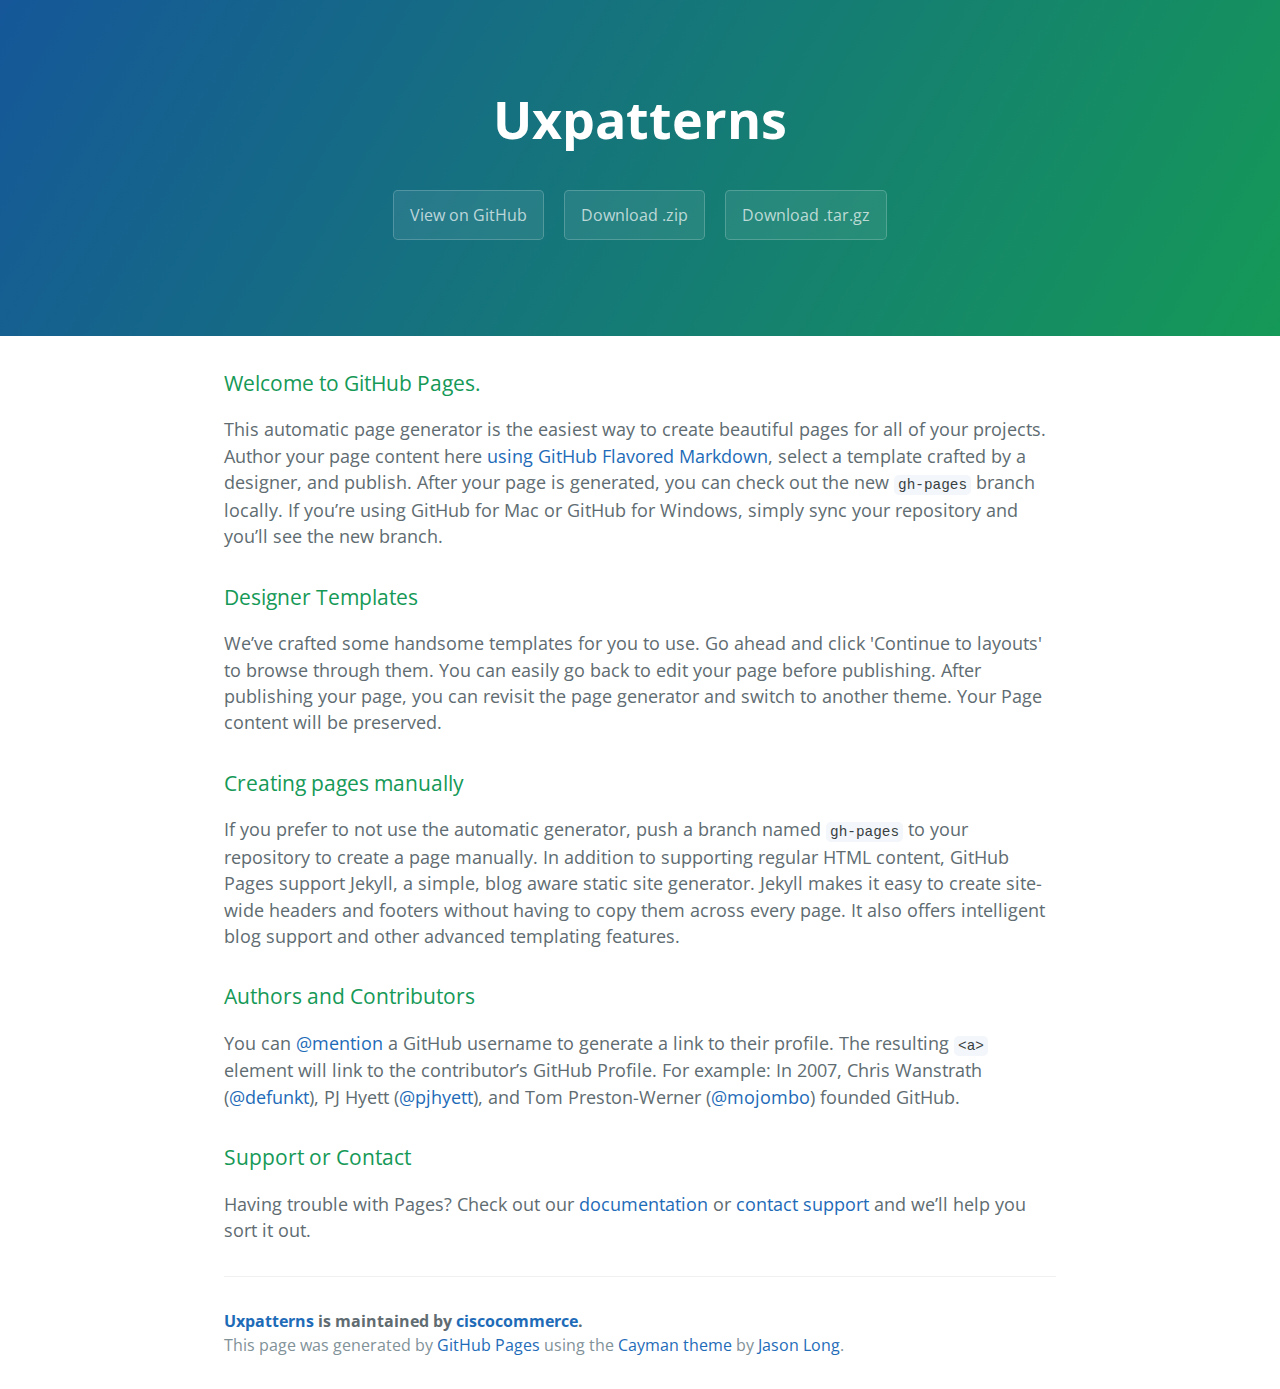
==== index.html @ 93f63949 "Create gh-pages branch via GitHub" ====
<!DOCTYPE html>
<html lang="en-us">
  <head>
    <meta charset="UTF-8">
    <title>Uxpatterns by ciscocommerce</title>
    <meta name="viewport" content="width=device-width, initial-scale=1">
    <link rel="stylesheet" type="text/css" href="stylesheets/normalize.css" media="screen">
    <link href='http://fonts.googleapis.com/css?family=Open+Sans:400,700' rel='stylesheet' type='text/css'>
    <link rel="stylesheet" type="text/css" href="stylesheets/stylesheet.css" media="screen">
    <link rel="stylesheet" type="text/css" href="stylesheets/github-light.css" media="screen">
  </head>
  <body>
    <section class="page-header">
      <h1 class="project-name">Uxpatterns</h1>
      <h2 class="project-tagline"></h2>
      <a href="https://github.com/ciscocommerce/uxpatterns" class="btn">View on GitHub</a>
      <a href="https://github.com/ciscocommerce/uxpatterns/zipball/master" class="btn">Download .zip</a>
      <a href="https://github.com/ciscocommerce/uxpatterns/tarball/master" class="btn">Download .tar.gz</a>
    </section>

    <section class="main-content">
      <h3>
<a id="welcome-to-github-pages" class="anchor" href="#welcome-to-github-pages" aria-hidden="true"><span class="octicon octicon-link"></span></a>Welcome to GitHub Pages.</h3>

<p>This automatic page generator is the easiest way to create beautiful pages for all of your projects. Author your page content here <a href="https://guides.github.com/features/mastering-markdown/">using GitHub Flavored Markdown</a>, select a template crafted by a designer, and publish. After your page is generated, you can check out the new <code>gh-pages</code> branch locally. If you’re using GitHub for Mac or GitHub for Windows, simply sync your repository and you’ll see the new branch.</p>

<h3>
<a id="designer-templates" class="anchor" href="#designer-templates" aria-hidden="true"><span class="octicon octicon-link"></span></a>Designer Templates</h3>

<p>We’ve crafted some handsome templates for you to use. Go ahead and click 'Continue to layouts' to browse through them. You can easily go back to edit your page before publishing. After publishing your page, you can revisit the page generator and switch to another theme. Your Page content will be preserved.</p>

<h3>
<a id="creating-pages-manually" class="anchor" href="#creating-pages-manually" aria-hidden="true"><span class="octicon octicon-link"></span></a>Creating pages manually</h3>

<p>If you prefer to not use the automatic generator, push a branch named <code>gh-pages</code> to your repository to create a page manually. In addition to supporting regular HTML content, GitHub Pages support Jekyll, a simple, blog aware static site generator. Jekyll makes it easy to create site-wide headers and footers without having to copy them across every page. It also offers intelligent blog support and other advanced templating features.</p>

<h3>
<a id="authors-and-contributors" class="anchor" href="#authors-and-contributors" aria-hidden="true"><span class="octicon octicon-link"></span></a>Authors and Contributors</h3>

<p>You can <a href="https://github.com/blog/821" class="user-mention">@mention</a> a GitHub username to generate a link to their profile. The resulting <code>&lt;a&gt;</code> element will link to the contributor’s GitHub Profile. For example: In 2007, Chris Wanstrath (<a href="https://github.com/defunkt" class="user-mention">@defunkt</a>), PJ Hyett (<a href="https://github.com/pjhyett" class="user-mention">@pjhyett</a>), and Tom Preston-Werner (<a href="https://github.com/mojombo" class="user-mention">@mojombo</a>) founded GitHub.</p>

<h3>
<a id="support-or-contact" class="anchor" href="#support-or-contact" aria-hidden="true"><span class="octicon octicon-link"></span></a>Support or Contact</h3>

<p>Having trouble with Pages? Check out our <a href="https://help.github.com/pages">documentation</a> or <a href="https://github.com/contact">contact support</a> and we’ll help you sort it out.</p>

      <footer class="site-footer">
        <span class="site-footer-owner"><a href="https://github.com/ciscocommerce/uxpatterns">Uxpatterns</a> is maintained by <a href="https://github.com/ciscocommerce">ciscocommerce</a>.</span>

        <span class="site-footer-credits">This page was generated by <a href="https://pages.github.com">GitHub Pages</a> using the <a href="https://github.com/jasonlong/cayman-theme">Cayman theme</a> by <a href="https://twitter.com/jasonlong">Jason Long</a>.</span>
      </footer>

    </section>

            <script type="text/javascript">
            var gaJsHost = (("https:" == document.location.protocol) ? "https://ssl." : "http://www.");
            document.write(unescape("%3Cscript src='" + gaJsHost + "google-analytics.com/ga.js' type='text/javascript'%3E%3C/script%3E"));
          </script>
          <script type="text/javascript">
            try {
              var pageTracker = _gat._getTracker("UA-65672218-1");
            pageTracker._trackPageview();
            } catch(err) {}
          </script>

  </body>
</html>
---- stylesheets/stylesheet.css ----
* {
  box-sizing: border-box; }

body {
  padding: 0;
  margin: 0;
  font-family: "Open Sans", "Helvetica Neue", Helvetica, Arial, sans-serif;
  font-size: 16px;
  line-height: 1.5;
  color: #606c71; }

a {
  color: #1e6bb8;
  text-decoration: none; }
  a:hover {
    text-decoration: underline; }

.btn {
  display: inline-block;
  margin-bottom: 1rem;
  color: rgba(255, 255, 255, 0.7);
  background-color: rgba(255, 255, 255, 0.08);
  border-color: rgba(255, 255, 255, 0.2);
  border-style: solid;
  border-width: 1px;
  border-radius: 0.3rem;
  transition: color 0.2s, background-color 0.2s, border-color 0.2s; }
  .btn + .btn {
    margin-left: 1rem; }

.btn:hover {
  color: rgba(255, 255, 255, 0.8);
  text-decoration: none;
  background-color: rgba(255, 255, 255, 0.2);
  border-color: rgba(255, 255, 255, 0.3); }

@media screen and (min-width: 64em) {
  .btn {
    padding: 0.75rem 1rem; } }

@media screen and (min-width: 42em) and (max-width: 64em) {
  .btn {
    padding: 0.6rem 0.9rem;
    font-size: 0.9rem; } }

@media screen and (max-width: 42em) {
  .btn {
    display: block;
    width: 100%;
    padding: 0.75rem;
    font-size: 0.9rem; }
    .btn + .btn {
      margin-top: 1rem;
      margin-left: 0; } }

.page-header {
  color: #fff;
  text-align: center;
  background-color: #159957;
  background-image: linear-gradient(120deg, #155799, #159957); }

@media screen and (min-width: 64em) {
  .page-header {
    padding: 5rem 6rem; } }

@media screen and (min-width: 42em) and (max-width: 64em) {
  .page-header {
    padding: 3rem 4rem; } }

@media screen and (max-width: 42em) {
  .page-header {
    padding: 2rem 1rem; } }

.project-name {
  margin-top: 0;
  margin-bottom: 0.1rem; }

@media screen and (min-width: 64em) {
  .project-name {
    font-size: 3.25rem; } }

@media screen and (min-width: 42em) and (max-width: 64em) {
  .project-name {
    font-size: 2.25rem; } }

@media screen and (max-width: 42em) {
  .project-name {
    font-size: 1.75rem; } }

.project-tagline {
  margin-bottom: 2rem;
  font-weight: normal;
  opacity: 0.7; }

@media screen and (min-width: 64em) {
  .project-tagline {
    font-size: 1.25rem; } }

@media screen and (min-width: 42em) and (max-width: 64em) {
  .project-tagline {
    font-size: 1.15rem; } }

@media screen and (max-width: 42em) {
  .project-tagline {
    font-size: 1rem; } }

.main-content :first-child {
  margin-top: 0; }
.main-content img {
  max-width: 100%; }
.main-content h1, .main-content h2, .main-content h3, .main-content h4, .main-content h5, .main-content h6 {
  margin-top: 2rem;
  margin-bottom: 1rem;
  font-weight: normal;
  color: #159957; }
.main-content p {
  margin-bottom: 1em; }
.main-content code {
  padding: 2px 4px;
  font-family: Consolas, "Liberation Mono", Menlo, Courier, monospace;
  font-size: 0.9rem;
  color: #383e41;
  background-color: #f3f6fa;
  border-radius: 0.3rem; }
.main-content pre {
  padding: 0.8rem;
  margin-top: 0;
  margin-bottom: 1rem;
  font: 1rem Consolas, "Liberation Mono", Menlo, Courier, monospace;
  color: #567482;
  word-wrap: normal;
  background-color: #f3f6fa;
  border: solid 1px #dce6f0;
  border-radius: 0.3rem; }
  .main-content pre > code {
    padding: 0;
    margin: 0;
    font-size: 0.9rem;
    color: #567482;
    word-break: normal;
    white-space: pre;
    background: transparent;
    border: 0; }
.main-content .highlight {
  margin-bottom: 1rem; }
  .main-content .highlight pre {
    margin-bottom: 0;
    word-break: normal; }
.main-content .highlight pre, .main-content pre {
  padding: 0.8rem;
  overflow: auto;
  font-size: 0.9rem;
  line-height: 1.45;
  border-radius: 0.3rem; }
.main-content pre code, .main-content pre tt {
  display: inline;
  max-width: initial;
  padding: 0;
  margin: 0;
  overflow: initial;
  line-height: inherit;
  word-wrap: normal;
  background-color: transparent;
  border: 0; }
  .main-content pre code:before, .main-content pre code:after, .main-content pre tt:before, .main-content pre tt:after {
    content: normal; }
.main-content ul, .main-content ol {
  margin-top: 0; }
.main-content blockquote {
  padding: 0 1rem;
  margin-left: 0;
  color: #819198;
  border-left: 0.3rem solid #dce6f0; }
  .main-content blockquote > :first-child {
    margin-top: 0; }
  .main-content blockquote > :last-child {
    margin-bottom: 0; }
.main-content table {
  display: block;
  width: 100%;
  overflow: auto;
  word-break: normal;
  word-break: keep-all; }
  .main-content table th {
    font-weight: bold; }
  .main-content table th, .main-content table td {
    padding: 0.5rem 1rem;
    border: 1px solid #e9ebec; }
.main-content dl {
  padding: 0; }
  .main-content dl dt {
    padding: 0;
    margin-top: 1rem;
    font-size: 1rem;
    font-weight: bold; }
  .main-content dl dd {
    padding: 0;
    margin-bottom: 1rem; }
.main-content hr {
  height: 2px;
  padding: 0;
  margin: 1rem 0;
  background-color: #eff0f1;
  border: 0; }

@media screen and (min-width: 64em) {
  .main-content {
    max-width: 64rem;
    padding: 2rem 6rem;
    margin: 0 auto;
    font-size: 1.1rem; } }

@media screen and (min-width: 42em) and (max-width: 64em) {
  .main-content {
    padding: 2rem 4rem;
    font-size: 1.1rem; } }

@media screen and (max-width: 42em) {
  .main-content {
    padding: 2rem 1rem;
    font-size: 1rem; } }

.site-footer {
  padding-top: 2rem;
  margin-top: 2rem;
  border-top: solid 1px #eff0f1; }

.site-footer-owner {
  display: block;
  font-weight: bold; }

.site-footer-credits {
  color: #819198; }

@media screen and (min-width: 64em) {
  .site-footer {
    font-size: 1rem; } }

@media screen and (min-width: 42em) and (max-width: 64em) {
  .site-footer {
    font-size: 1rem; } }

@media screen and (max-width: 42em) {
  .site-footer {
    font-size: 0.9rem; } }
---- stylesheets/github-light.css ----
/*
   Copyright 2014 GitHub Inc.

   Licensed under the Apache License, Version 2.0 (the "License");
   you may not use this file except in compliance with the License.
   You may obtain a copy of the License at

       http://www.apache.org/licenses/LICENSE-2.0

   Unless required by applicable law or agreed to in writing, software
   distributed under the License is distributed on an "AS IS" BASIS,
   WITHOUT WARRANTIES OR CONDITIONS OF ANY KIND, either express or implied.
   See the License for the specific language governing permissions and
   limitations under the License.

*/

.pl-c /* comment */ {
  color: #969896;
}

.pl-c1      /* constant, markup.raw, meta.diff.header, meta.module-reference, meta.property-name, support, support.constant, support.variable, variable.other.constant */,
.pl-s .pl-v /* string variable */ {
  color: #0086b3;
}

.pl-e  /* entity */,
.pl-en /* entity.name */ {
  color: #795da3;
}

.pl-s .pl-s1 /* string source */,
.pl-smi      /* storage.modifier.import, storage.modifier.package, storage.type.java, variable.other, variable.parameter.function */ {
  color: #333;
}

.pl-ent /* entity.name.tag */ {
  color: #63a35c;
}

.pl-k /* keyword, storage, storage.type */ {
  color: #a71d5d;
}

.pl-pds              /* punctuation.definition.string, string.regexp.character-class */,
.pl-s                /* string */,
.pl-s .pl-pse .pl-s1 /* string punctuation.section.embedded source */,
.pl-sr               /* string.regexp */,
.pl-sr .pl-cce       /* string.regexp constant.character.escape */,
.pl-sr .pl-sra       /* string.regexp string.regexp.arbitrary-repitition */,
.pl-sr .pl-sre       /* string.regexp source.ruby.embedded */ {
  color: #183691;
}

.pl-v /* variable */ {
  color: #ed6a43;
}

.pl-id /* invalid.deprecated */ {
  color: #b52a1d;
}

.pl-ii /* invalid.illegal */ {
  background-color: #b52a1d;
  color: #f8f8f8;
}

.pl-sr .pl-cce /* string.regexp constant.character.escape */ {
  color: #63a35c;
  font-weight: bold;
}

.pl-ml /* markup.list */ {
  color: #693a17;
}

.pl-mh        /* markup.heading */,
.pl-mh .pl-en /* markup.heading entity.name */,
.pl-ms        /* meta.separator */ {
  color: #1d3e81;
  font-weight: bold;
}

.pl-mq /* markup.quote */ {
  color: #008080;
}

.pl-mi /* markup.italic */ {
  color: #333;
  font-style: italic;
}

.pl-mb /* markup.bold */ {
  color: #333;
  font-weight: bold;
}

.pl-md /* markup.deleted, meta.diff.header.from-file */ {
  background-color: #ffecec;
  color: #bd2c00;
}

.pl-mi1 /* markup.inserted, meta.diff.header.to-file */ {
  background-color: #eaffea;
  color: #55a532;
}

.pl-mdr /* meta.diff.range */ {
  color: #795da3;
  font-weight: bold;
}

.pl-mo /* meta.output */ {
  color: #1d3e81;
}
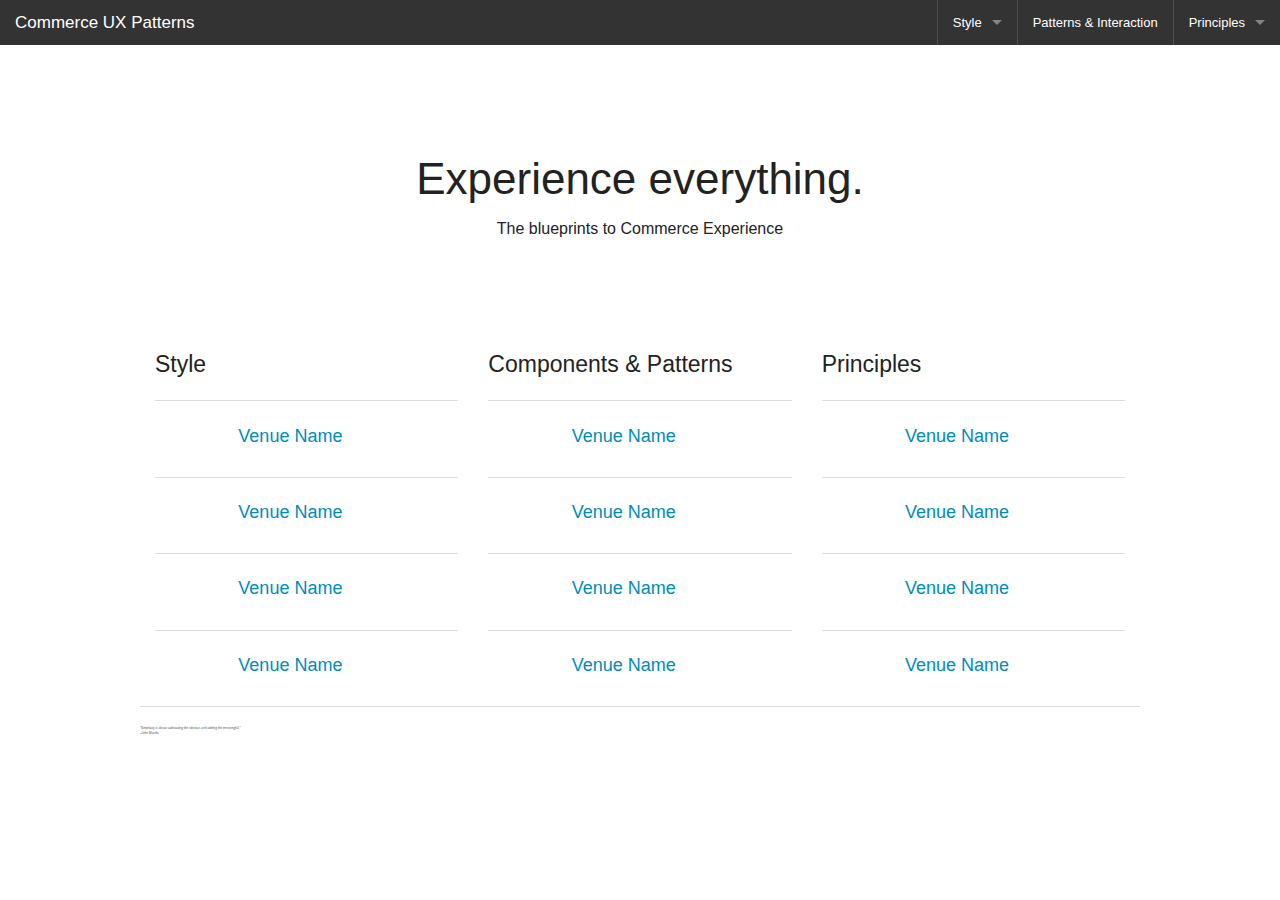
==== commit 1c794c62: "Merge remote-tracking branch 'origin/master'" ====
--- a/index.html
+++ b/index.html
@@ -1,68 +1,270 @@
-<!DOCTYPE html>
-<html lang="en-us">
+<!doctype html>
+<html class="no-js" lang="en">
   <head>
-    <meta charset="UTF-8">
-    <title>Uxpatterns by ciscocommerce</title>
-    <meta name="viewport" content="width=device-width, initial-scale=1">
-    <link rel="stylesheet" type="text/css" href="stylesheets/normalize.css" media="screen">
-    <link href='http://fonts.googleapis.com/css?family=Open+Sans:400,700' rel='stylesheet' type='text/css'>
-    <link rel="stylesheet" type="text/css" href="stylesheets/stylesheet.css" media="screen">
-    <link rel="stylesheet" type="text/css" href="stylesheets/github-light.css" media="screen">
+    <meta charset="utf-8" />
+    <meta name="viewport" content="width=device-width, initial-scale=1.0" />
+    <title>Commerce Experience Standards Library</title>
+    <link rel="stylesheet" href="css/foundation.css" />
+    <link rel="stylesheet" href="css/style.css" />
+    <script src="js/vendor/modernizr.js"></script>
   </head>
   <body>
-    <section class="page-header">
-      <h1 class="project-name">Uxpatterns</h1>
-      <h2 class="project-tagline"></h2>
-      <a href="https://github.com/ciscocommerce/uxpatterns" class="btn">View on GitHub</a>
-      <a href="https://github.com/ciscocommerce/uxpatterns/zipball/master" class="btn">Download .zip</a>
-      <a href="https://github.com/ciscocommerce/uxpatterns/tarball/master" class="btn">Download .tar.gz</a>
-    </section>
-
-    <section class="main-content">
-      <h3>
-<a id="welcome-to-github-pages" class="anchor" href="#welcome-to-github-pages" aria-hidden="true"><span class="octicon octicon-link"></span></a>Welcome to GitHub Pages.</h3>
-
-<p>This automatic page generator is the easiest way to create beautiful pages for all of your projects. Author your page content here <a href="https://guides.github.com/features/mastering-markdown/">using GitHub Flavored Markdown</a>, select a template crafted by a designer, and publish. After your page is generated, you can check out the new <code>gh-pages</code> branch locally. If you’re using GitHub for Mac or GitHub for Windows, simply sync your repository and you’ll see the new branch.</p>
-
-<h3>
-<a id="designer-templates" class="anchor" href="#designer-templates" aria-hidden="true"><span class="octicon octicon-link"></span></a>Designer Templates</h3>
-
-<p>We’ve crafted some handsome templates for you to use. Go ahead and click 'Continue to layouts' to browse through them. You can easily go back to edit your page before publishing. After publishing your page, you can revisit the page generator and switch to another theme. Your Page content will be preserved.</p>
-
-<h3>
-<a id="creating-pages-manually" class="anchor" href="#creating-pages-manually" aria-hidden="true"><span class="octicon octicon-link"></span></a>Creating pages manually</h3>
-
-<p>If you prefer to not use the automatic generator, push a branch named <code>gh-pages</code> to your repository to create a page manually. In addition to supporting regular HTML content, GitHub Pages support Jekyll, a simple, blog aware static site generator. Jekyll makes it easy to create site-wide headers and footers without having to copy them across every page. It also offers intelligent blog support and other advanced templating features.</p>
-
-<h3>
-<a id="authors-and-contributors" class="anchor" href="#authors-and-contributors" aria-hidden="true"><span class="octicon octicon-link"></span></a>Authors and Contributors</h3>
-
-<p>You can <a href="https://github.com/blog/821" class="user-mention">@mention</a> a GitHub username to generate a link to their profile. The resulting <code>&lt;a&gt;</code> element will link to the contributor’s GitHub Profile. For example: In 2007, Chris Wanstrath (<a href="https://github.com/defunkt" class="user-mention">@defunkt</a>), PJ Hyett (<a href="https://github.com/pjhyett" class="user-mention">@pjhyett</a>), and Tom Preston-Werner (<a href="https://github.com/mojombo" class="user-mention">@mojombo</a>) founded GitHub.</p>
-
-<h3>
-<a id="support-or-contact" class="anchor" href="#support-or-contact" aria-hidden="true"><span class="octicon octicon-link"></span></a>Support or Contact</h3>
-
-<p>Having trouble with Pages? Check out our <a href="https://help.github.com/pages">documentation</a> or <a href="https://github.com/contact">contact support</a> and we’ll help you sort it out.</p>
-
-      <footer class="site-footer">
-        <span class="site-footer-owner"><a href="https://github.com/ciscocommerce/uxpatterns">Uxpatterns</a> is maintained by <a href="https://github.com/ciscocommerce">ciscocommerce</a>.</span>
-
-        <span class="site-footer-credits">This page was generated by <a href="https://pages.github.com">GitHub Pages</a> using the <a href="https://github.com/jasonlong/cayman-theme">Cayman theme</a> by <a href="https://twitter.com/jasonlong">Jason Long</a>.</span>
-      </footer>
-
-    </section>
-
-            <script type="text/javascript">
-            var gaJsHost = (("https:" == document.location.protocol) ? "https://ssl." : "http://www.");
-            document.write(unescape("%3Cscript src='" + gaJsHost + "google-analytics.com/ga.js' type='text/javascript'%3E%3C/script%3E"));
-          </script>
-          <script type="text/javascript">
-            try {
-              var pageTracker = _gat._getTracker("UA-65672218-1");
-            pageTracker._trackPageview();
-            } catch(err) {}
-          </script>
-
+             
+    <nav class="top-bar" data-topbar>
+      <ul class="title-area">
+
+        <li class="name">
+          <h1>
+            <a href="#">
+              Commerce UX Patterns
+            </a>
+          </h1>
+        </li>
+        <li class="toggle-topbar menu-icon"><a href="#"><span>menu</span></a></li>
+      </ul>
+
+      <section class="top-bar-section">
+
+        <ul class="right">
+          <li class="divider"></li>
+          <li class="has-dropdown">
+            <a href="#">Style</a>
+            <ul class="dropdown">
+              <li><label>Section Name</label></li>
+              <li class="has-dropdown">
+                <a href="#" class="">Has Dropdown, Level 1</a>
+                <ul class="dropdown">
+                  <li><a href="#">Dropdown Options</a></li>
+                  <li><a href="#">Dropdown Options</a></li>
+                  <li><a href="#">Level 2</a></li>
+                  <li><a href="#">Subdropdown Option</a></li>
+                  <li><a href="#">Subdropdown Option</a></li>
+                  <li><a href="#">Subdropdown Option</a></li>
+                </ul>
+              </li>
+              <li><a href="#">Dropdown Option</a></li>
+              <li><a href="#">Dropdown Option</a></li>
+              <li class="divider"></li>
+              <li><label>Section Name</label></li>
+              <li><a href="#">Dropdown Option</a></li>
+              <li><a href="#">Dropdown Option</a></li>
+              <li><a href="#">Dropdown Option</a></li>
+              <li class="divider"></li>
+              <li><a href="#">See all →</a></li>
+            </ul>
+          </li>
+          <li class="divider"></li>
+          <li><a href="#">Patterns & Interaction</a></li>
+          <li class="divider"></li>
+          <li class="has-dropdown">
+            <a href="#">Principles</a>
+            <ul class="dropdown">
+              <li><a href="#">Dropdown Option</a></li>
+              <li><a href="#">Dropdown Option</a></li>
+              <li><a href="#">Dropdown Option</a></li>
+              <li class="divider"></li>
+              <li><a href="#">See all →</a></li>
+            </ul>
+          </li>
+        </ul>
+      </section>
+    </nav>
+
+
+
+    <div class="row">
+      <div class="large-12 columns">
+
+
+
+        <div class="row" id="homeHero">
+            <div class="large-12 columns">
+                <h1>Experience everything.</h1>
+                <h6>The blueprints to Commerce Experience</h6>
+            </div>
+        </div>
+
+        <div class="row">
+          <div class="large-12 columns">
+            <div class="row">
+
+              <div class="large-4 small-6 columns">
+
+                <h4>Style</h4><hr>
+
+                <div class="row">
+                  <div class="large-1 column">
+                    <img src="http://placehold.it/50x50&text=[img]">
+                  </div>
+
+                  <div class="large-9 columns">
+                    <h5><a href="#">Venue Name</a></h5>
+                    <h6 class="subheader show-for-small">Doors at 00:00pm</h6>
+                  </div>
+                </div><hr>
+
+                <div class="hide-for-small">
+                  <div class="row">
+                    <div class="large-1 column">
+                      <img src="http://placehold.it/50x50&text=[img]">
+                    </div>
+
+                    <div class="large-9 columns">
+                      <h5 class="subheader"><a href="#">Venue Name</a></h5>
+                    </div>
+                  </div><hr>
+
+                  <div class="row">
+                    <div class="large-1 column">
+                      <img src="http://placehold.it/50x50&text=[img]">
+                    </div>
+
+                    <div class="large-9 columns">
+                      <h5 class="subheader"><a href="#">Venue Name</a></h5>
+                    </div>
+                  </div><hr>
+
+                  <div class="row">
+                    <div class="large-1 column">
+                      <img src="http://placehold.it/50x50&text=[img]">
+                    </div>
+
+                    <div class="large-9 columns">
+                      <h5 class="subheader"><a href="#">Venue Name</a></h5>
+                    </div>
+                  </div>
+                </div>
+              </div>
+
+
+
+
+
+              <div class="large-4 small-6 columns">
+
+                <h4>Components & Patterns</h4><hr>
+
+                <div class="row">
+                  <div class="large-1 column">
+                    <img src="http://placehold.it/50x50&text=[img]">
+                  </div>
+
+                  <div class="large-9 columns">
+                    <h5><a href="#">Venue Name</a></h5>
+                    <h6 class="subheader show-for-small">Doors at 00:00pm</h6>
+                  </div>
+                </div><hr>
+
+                <div class="hide-for-small">
+                  <div class="row">
+                    <div class="large-1 column">
+                      <img src="http://placehold.it/50x50&text=[img]">
+                    </div>
+
+                    <div class="large-9 columns">
+                      <h5 class="subheader"><a href="#">Venue Name</a></h5>
+                    </div>
+                  </div><hr>
+
+                  <div class="row">
+                    <div class="large-1 column">
+                      <img src="http://placehold.it/50x50&text=[img]">
+                    </div>
+
+                    <div class="large-9 columns">
+                      <h5 class="subheader"><a href="#">Venue Name</a></h5>
+                    </div>
+                  </div><hr>
+
+                  <div class="row">
+                    <div class="large-1 column">
+                      <img src="http://placehold.it/50x50&text=[img]">
+                    </div>
+
+                    <div class="large-9 columns">
+                      <h5 class="subheader"><a href="#">Venue Name</a></h5>
+                    </div>
+                  </div>
+                </div>
+                  
+              </div>
+
+
+
+              <div class="large-4 small-6 columns">
+
+                <h4>Principles</h4><hr>
+
+                <div class="row">
+                  <div class="large-1 column">
+                    <img src="http://placehold.it/50x50&text=[img]">
+                  </div>
+
+                  <div class="large-9 columns">
+                    <h5><a href="#">Venue Name</a></h5>
+                    <h6 class="subheader show-for-small">Doors at 00:00pm</h6>
+                  </div>
+                </div><hr>
+
+                <div class="hide-for-small">
+                  <div class="row">
+                    <div class="large-1 column">
+                      <img src="http://placehold.it/50x50&text=[img]">
+                    </div>
+
+                    <div class="large-9 columns">
+                      <h5 class="subheader"><a href="#">Venue Name</a></h5>
+                    </div>
+                  </div><hr>
+
+                  <div class="row">
+                    <div class="large-1 column">
+                      <img src="http://placehold.it/50x50&text=[img]">
+                    </div>
+
+                    <div class="large-9 columns">
+                      <h5 class="subheader"><a href="#">Venue Name</a></h5>
+                    </div>
+                  </div><hr>
+
+                  <div class="row">
+                    <div class="large-1 column">
+                      <img src="http://placehold.it/50x50&text=[img]">
+                    </div>
+
+                    <div class="large-9 columns">
+                      <h5 class="subheader"><a href="#">Venue Name</a></h5>
+                    </div>
+
+            </div>
+          </div>
+        </div>
+
+        <footer class="row">
+          <div class="large-12 columns"><hr>
+              <div class="row">
+
+                <div class="large-6 columns">
+                    <p class="subQuote">“Simplicity is about subtracting the obvious and adding the meaningful.” <br> -John Maeda
+ </p>
+                </div>
+
+              </div>
+          </div>
+        </footer>
+
+      </div>
+    </div>
+
+    <script>
+    document.write('<script src=js/vendor/' +
+    ('__proto__' in {} ? 'zepto' : 'jquery') +
+    '.js><\/script>')
+    </script>
+    <script src="js/foundation.min.js"></script>
+    <script>
+      $(document).foundation();
+    </script>
+      
   </body>
 </html>
-
--- a/css/style.css
+++ b/css/style.css
@@ -0,0 +1,22 @@
+#homeHero {
+    height: 300px;
+    padding: 100px;
+}
+
+#homeHero h1, h2, h6 {
+    text-align: center;
+}
+
+.subQuote {
+    font-size: .2rem;   
+    font-style: oblique;
+    color: #555555;
+}
+
+#codeBox {
+    padding-top: 40px;
+}
+
+#exampleBox {
+    padding: 0px;
+}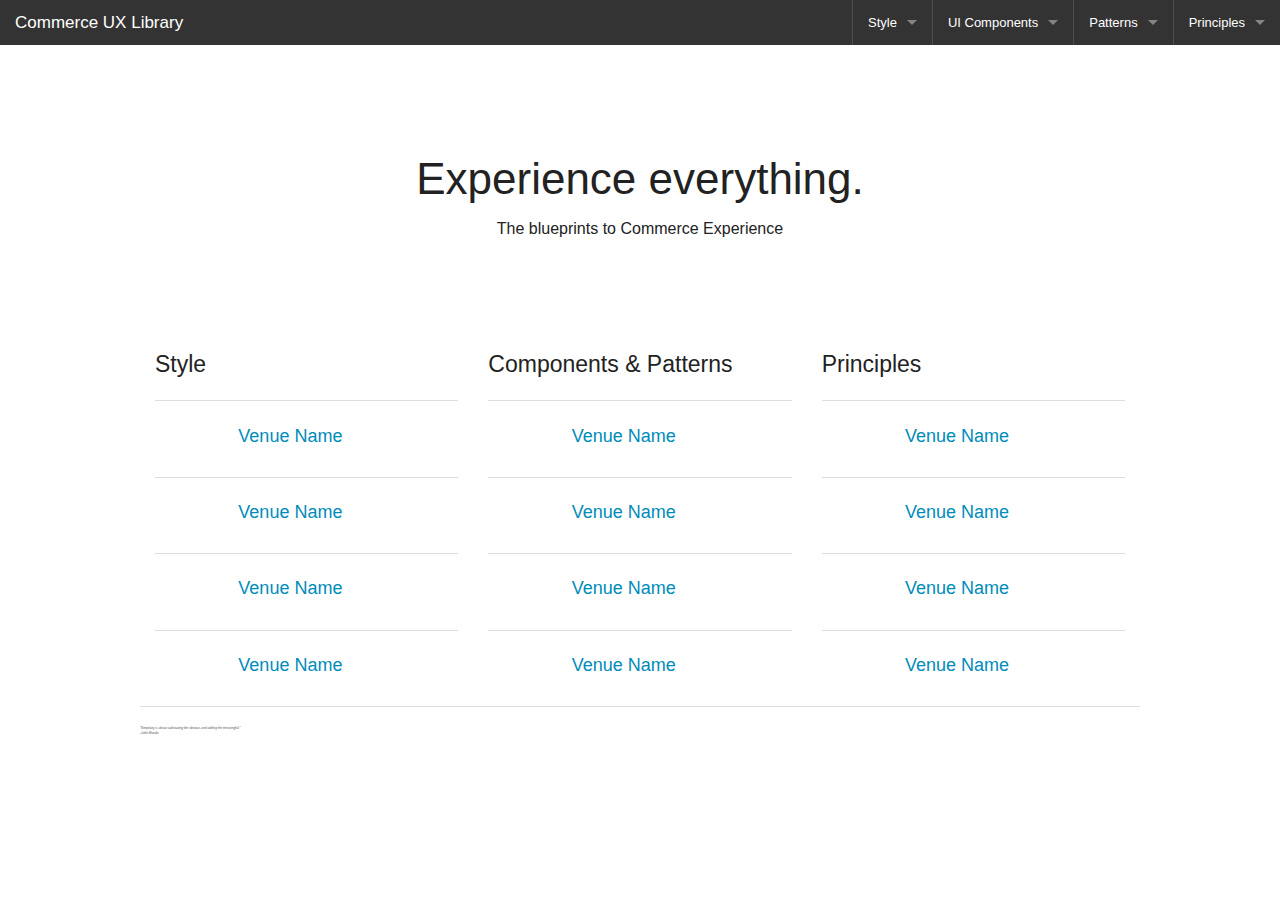
==== commit deeb0dc4: "Draft" ====
--- a/index.html
+++ b/index.html
@@ -7,16 +7,16 @@
     <link rel="stylesheet" href="css/foundation.css" />
     <link rel="stylesheet" href="css/style.css" />
     <script src="js/vendor/modernizr.js"></script>
+    <link rel="shortcut icon" type="image/png" href="images/favicon.png"/>
   </head>
   <body>
              
-    <nav class="top-bar" data-topbar>
+    <nav class="top-bar" data-topbar role="navigation" data-options="dropdown_autoclose: false">
       <ul class="title-area">
-
         <li class="name">
           <h1>
-            <a href="#">
-              Commerce UX Patterns
+            <a href="/index.html">
+              Commerce UX Library
             </a>
           </h1>
         </li>
@@ -26,44 +26,56 @@
       <section class="top-bar-section">
 
         <ul class="right">
+            <li class="divider"></li>
+            <li class="has-dropdown" aria-autoclose="false">
+            <a href="#">Style</a>
+            <ul class="dropdown">
+              <li><a href="colors.html">Colors</a></li>
+              <li><a href="icons.html">Icons</a></li>
+              <li><a href="typography.html">Typography</a></li>
+              <li><a href="writing.html">Writing</a></li>
+            </ul>
+            </li>
           <li class="divider"></li>
-          <li class="has-dropdown">
-            <a href="#">Style</a>
-            <ul class="dropdown">
-              <li><label>Section Name</label></li>
-              <li class="has-dropdown">
-                <a href="#" class="">Has Dropdown, Level 1</a>
-                <ul class="dropdown">
-                  <li><a href="#">Dropdown Options</a></li>
-                  <li><a href="#">Dropdown Options</a></li>
-                  <li><a href="#">Level 2</a></li>
-                  <li><a href="#">Subdropdown Option</a></li>
-                  <li><a href="#">Subdropdown Option</a></li>
-                  <li><a href="#">Subdropdown Option</a></li>
-                </ul>
-              </li>
-              <li><a href="#">Dropdown Option</a></li>
-              <li><a href="#">Dropdown Option</a></li>
-              <li class="divider"></li>
-              <li><label>Section Name</label></li>
-              <li><a href="#">Dropdown Option</a></li>
-              <li><a href="#">Dropdown Option</a></li>
-              <li><a href="#">Dropdown Option</a></li>
-              <li class="divider"></li>
-              <li><a href="#">See all →</a></li>
-            </ul>
-          </li>
+            <li class="has-dropdown">
+            <a href="#">UI Components</a>
+            <ul class="dropdown">
+              <li><a href="typo">Address Cards</a></li>
+              <li><a href="breadcrumbs.html">Breadcrumbs</a></li>
+              <li><a href="buttons.html">Buttons</a></li>
+              <li><a href="controls.html">Controls</a></li>
+              <li><a href="data-tables.html">Data Tables</a></li>
+              <li><a href="date-picker.html">Date Picker</a></li>
+              <li><a href="loading-indicators.html">Loading Indicators</a></li>
+              <li><a href="menus.html">Menus</a></li>
+              <li><a href="progress-trackers.html">Progress Trackers</a></li>
+              <li><a href="tabs.html">Tabs</a></li>
+              <li><a href="tooltips.html">Tooltips</a></li>
+            </ul>
+            </li>
           <li class="divider"></li>
-          <li><a href="#">Patterns & Interaction</a></li>
+            <li class="has-dropdown">
+            <a href="#">Patterns</a>
+            <ul class="dropdown">
+              <li><a href="data-formats.html">Data Formats</a></li>
+              <li><a href="empty-states.html">Empty States</a></li>
+              <li><a href="errors.html">Errors</a></li>
+              <li><a href="form-design.html">Form Design</a></li>
+              <li><a href="global-navigation.html">Global Navigation</a></li>
+              <li><a href="pagination.html">Pagination</a></li>
+              <li><a href="scrolling.html">Scrolling</a></li>
+              <li><a href="search.html">Search</a></li>
+              <li><a href="settings.html">Settings and Preferences</a></li>
+            </ul>
+            </li>
+            
           <li class="divider"></li>
           <li class="has-dropdown">
             <a href="#">Principles</a>
             <ul class="dropdown">
-              <li><a href="#">Dropdown Option</a></li>
-              <li><a href="#">Dropdown Option</a></li>
-              <li><a href="#">Dropdown Option</a></li>
-              <li class="divider"></li>
-              <li><a href="#">See all →</a></li>
+              <li><a href="accessibility.html">Accessibility</a></li>
+              <li><a href="disabling.html">Disabling vs Hiding</a></li>
+              <li><a href="duplication.html">Duplication of Functions</a></li>
             </ul>
           </li>
         </ul>
@@ -98,7 +110,7 @@
                   </div>
 
                   <div class="large-9 columns">
-                    <h5><a href="#">Venue Name</a></h5>
+                    <h5><a href="typography.html">Venue Name</a></h5>
                     <h6 class="subheader show-for-small">Doors at 00:00pm</h6>
                   </div>
                 </div><hr>
@@ -256,15 +268,10 @@
       </div>
     </div>
 
-    <script>
-    document.write('<script src=js/vendor/' +
-    ('__proto__' in {} ? 'zepto' : 'jquery') +
-    '.js><\/script>')
-    </script>
+    <script src="js/vendor/jquery.js"></script>
     <script src="js/foundation.min.js"></script>
     <script>
       $(document).foundation();
     </script>
-      
   </body>
 </html>
--- a/css/style.css
+++ b/css/style.css
@@ -18,5 +18,24 @@
 }
 
 #exampleBox {
+    padding-top: 2rem;
+}
+
+.codeSnippet {
+    font-family: monospace;
+}
+
+.panel {
+    height: 300px;
+    overflow: scroll;
+}
+
+.cssIndent {
+    padding-left: 2rem;
+    font-family: monospace;
+}
+
+.commentary {
+    margin-top: 5rem;
     padding: 0px;
 }